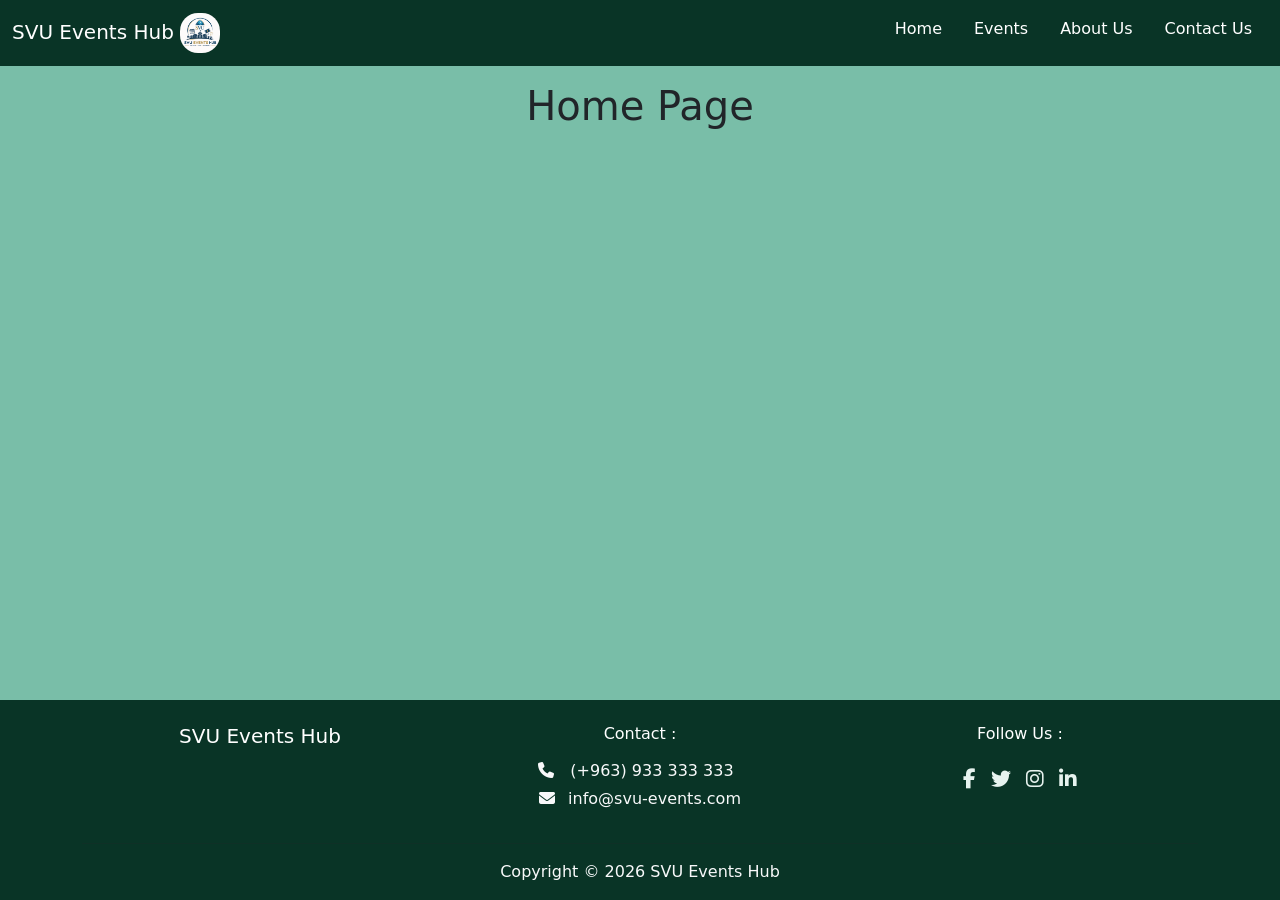
==== index.html @ b9fdedda "Add files via upload" ====
<!DOCTYPE html>
<html lang="en" dir="ltr">

<head>
    <meta charset="UTF-8">
    <meta name="viewport" content="width=device-width, initial-scale=1.0">
    <link rel="icon" type="image/x-icon" href="assets/img/logo.png">
    <link rel="stylesheet" href="assets/css/style.css">
    <link href="https://cdn.jsdelivr.net/npm/bootstrap@5.0.2/dist/css/bootstrap.min.css" rel="stylesheet"
        integrity="sha384-EVSTQN3/azprG1Anm3QDgpJLIm9Nao0Yz1ztcQTwFspd3yD65VohhpuuCOmLASjC" crossorigin="anonymous">
    <link rel="stylesheet" href="https://cdnjs.cloudflare.com/ajax/libs/font-awesome/6.5.0/css/all.min.css">

    <title>SVU Events Hub</title>

    <style>
    </style>

</head>

<body class="d-flex flex-column min-vh-100">

    <!-- header start -->

    <header class="mb-3">

        <!-- nav start -->
        <nav class="navbar navbar-expand-lg navbar-dark">
            <div class="container-fluid">
                <a class="navbar-brand" href="index.html">SVU Events Hub <img src="assets/img/logo.png" class="img-fluid"
                        style="border-radius: 45%; width: 40px; height: 40px;" alt="SVU Events Hub Logo"></a>
                <button class="navbar-toggler" type="button" data-bs-toggle="collapse" data-bs-target="#navbarNav"
                    aria-controls="navbarNav" aria-expanded="false" aria-label="Toggle navigation">
                    <span class="navbar-toggler-icon"></span>
                </button>
                <div class="collapse navbar-collapse" id="navbarNav">
                    <ul class="navbar-nav ms-auto mb-2">
                        <li class="nav-item">
                            <a class="nav-link active mx-2" aria-current="page" href="index.html">Home</a>
                        </li>
                        <li class="nav-item">
                            <a class="nav-link active mx-2" aria-current="page" href="events.html">Events</a>
                        </li>
                        <li class="nav-item">
                            <a class="nav-link active mx-2" aria-current="page" href="about.html">About Us</a>
                        </li>
                        <li class="nav-item">
                            <a class="nav-link active mx-2" aria-current="page" href="contact.html">Contact Us</a>
                        </li>
                    </ul>
                </div>
            </div>
        </nav>
        <!-- nav end -->

    </header>

    <!-- header end -->

    <!-- main start -->

    <main class="flex-grow-1">
        <div class="container text-center">
            <h1>Home Page</h1>
        </div>
    </main>

    <!-- main end -->

    <!-- footer start -->

    <footer class="footer mt-3 pt-4 pb-3">
        <div class="container">
            <div class="row text-center">

                <div class="col-md-4 mb-3">
                    <h5 class="text-white mb-4">SVU Events Hub</h5>
                </div>

                <div class="col-md-4 mb-3">
                    <h6 class="text-white mb-3">Contact :</h6>
                    <p class="text-light mb-1 me-2"><i class="fa-solid fa-phone me-3"></i>(+963) 933 333 333</p>
                    <p class="text-light"><i class="fas fa-envelope me-2"></i> info@svu-events.com</p>
                </div>

                <div class="col-md-4 mb-3">
                    <h6 class="text-white mb-3">Follow Us :</h6>

                    <a href="#" class="social-icon"><i class="fab fa-facebook-f"></i></a>
                    <a href="#" class="social-icon"><i class="fab fa-twitter"></i></a>
                    <a href="#" class="social-icon"><i class="fab fa-instagram"></i></a>
                    <a href="#" class="social-icon"><i class="fab fa-linkedin-in"></i></a>
                </div>

            </div>

            <hr class="bg-light">

            <div class="text-center text-light">
                Copyright &copy; 2026 SVU Events Hub
            </div>
        </div>
    </footer>

    <!-- footer end -->

    <script src="https://cdn.jsdelivr.net/npm/bootstrap@5.0.2/dist/js/bootstrap.bundle.min.js"
        integrity="sha384-MrcW6ZMFYlzcLA8Nl+NtUVF0sA7MsXsP1UyJoMp4YLEuNSfAP+JcXn/tWtIaxVXM"
        crossorigin="anonymous"></script>
    <script src="assets/js/main.js"></script>

    <script></script>

</body>

</html>
---- assets/css/style.css ----
header {
            background-color: #093426;
            position: relative;
        }

        body {
            background-color: #79BEA8 !important;
        }

        .nav-link {
            transition: 0.3s;
        }

        .nav-link:hover {
            border-bottom: 2px solid #ffffff;
        }

        .footer {
            background-color: #093426;
        }
        
        .footer p {
            margin: 0;
        }

        .social-icon {
            display: inline-block;
            margin: 5px;
            font-size: 20px;
            color: #E7F3EF;
            transition: 0.3s;
            text-decoration: none;
        }

        .social-icon:hover {
            color: #ffffff;
            transform: scale(1.2);
        }
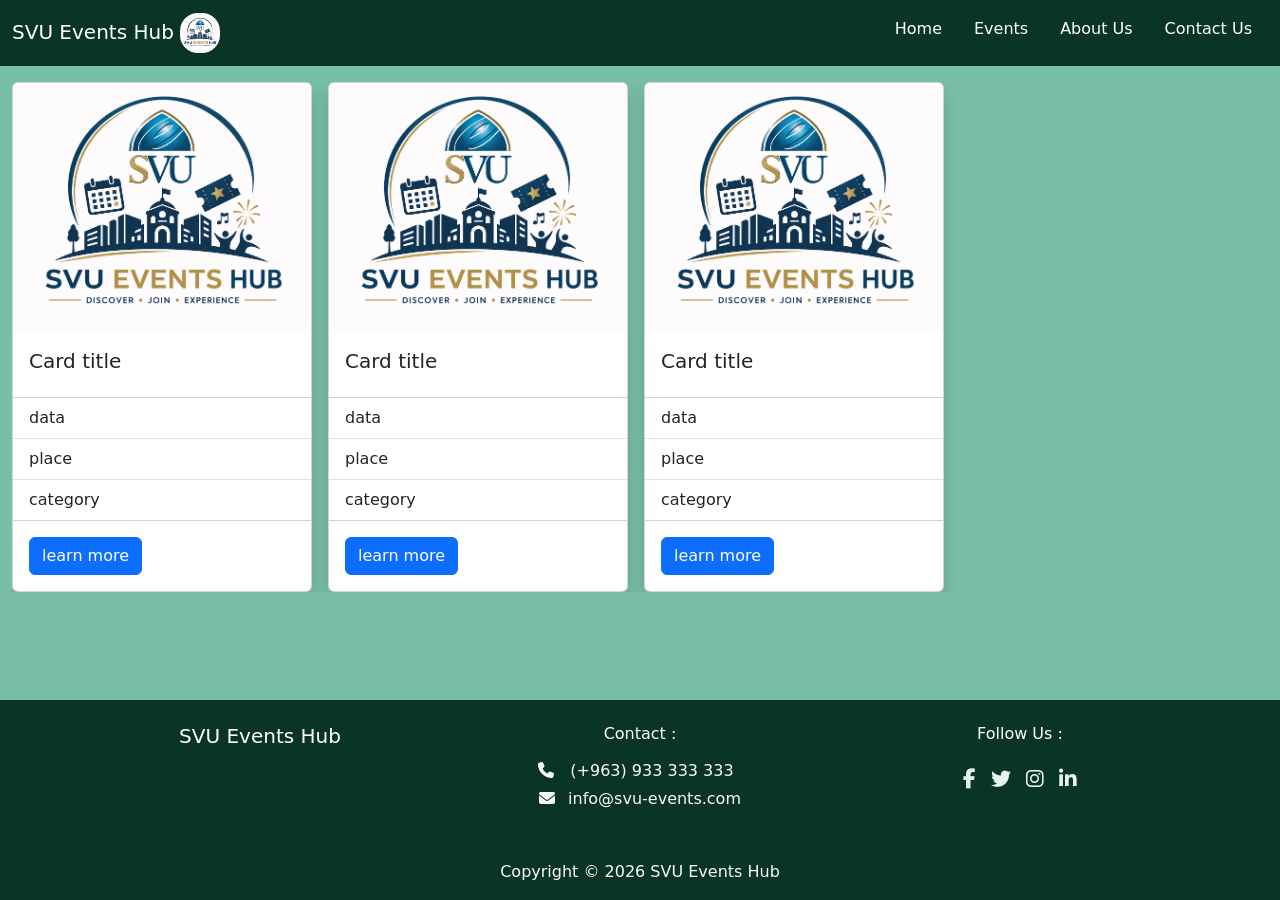
==== commit fb367931: "update" ====
--- a/index.html
+++ b/index.html
@@ -13,6 +13,43 @@
     <title>SVU Events Hub</title>
 
     <style>
+        .slid-container {
+            scroll-snap-type: x mandatory;
+            gap: 1rem;
+        }
+
+        .card {
+            scroll-snap-align: start;
+            position: relative;
+        }
+
+        .card img {
+            object-fit: cover;
+            height: 250px;
+        }
+
+        .card-item {
+            min-width: 300px;
+        }
+
+        @media (max-width: 768px) {
+            .card-item {
+                min-width: 100%;
+            }
+
+            .card img {
+                height: 300px;
+            }
+        }
+
+        .slid-container {
+            overflow-x: auto;
+            scroll-snap-type: x mandatory;
+        }
+
+        .card-item {
+            scroll-snap-align: start;
+        }
     </style>
 
 </head>
@@ -26,8 +63,9 @@
         <!-- nav start -->
         <nav class="navbar navbar-expand-lg navbar-dark">
             <div class="container-fluid">
-                <a class="navbar-brand" href="index.html">SVU Events Hub <img src="assets/img/logo.png" class="img-fluid"
-                        style="border-radius: 45%; width: 40px; height: 40px;" alt="SVU Events Hub Logo"></a>
+                <a class="navbar-brand" href="index.html">SVU Events Hub <img src="assets/img/logo.png"
+                        class="img-fluid" style="border-radius: 45%; width: 40px; height: 40px;"
+                        alt="SVU Events Hub Logo"></a>
                 <button class="navbar-toggler" type="button" data-bs-toggle="collapse" data-bs-target="#navbarNav"
                     aria-controls="navbarNav" aria-expanded="false" aria-label="Toggle navigation">
                     <span class="navbar-toggler-icon"></span>
@@ -58,10 +96,55 @@
 
     <!-- main start -->
 
-    <main class="flex-grow-1">
-        <div class="container text-center">
-            <h1>Home Page</h1>
-        </div>
+    <main class="container-fluid flex-grow-1">
+        <section class="slid-container d-flex overflow-auto">
+
+            <div class="card flex-shrink-0 shadow card-item" style="width: 18rem;">
+                <img src="assets/img/logo.png" class="card-img-top" alt="...">
+                <div class="card-body">
+                    <h5 class="card-title">Card title</h5>
+                </div>
+                <ul class="list-group list-group-flush">
+                    <li class="list-group-item">data</li>
+                    <li class="list-group-item">place</li>
+                    <li class="list-group-item">category</li>
+                </ul>
+                <div class="card-body">
+                    <a href="#" class="btn btn-primary">learn more</a>
+                </div>
+            </div>
+
+            <div class="card flex-shrink-0 shadow card-item" style="width: 18rem;">
+                <img src="assets/img/logo.png" class="card-img-top" alt="...">
+                <div class="card-body">
+                    <h5 class="card-title">Card title</h5>
+                </div>
+                <ul class="list-group list-group-flush">
+                    <li class="list-group-item">data</li>
+                    <li class="list-group-item">place</li>
+                    <li class="list-group-item">category</li>
+                </ul>
+                <div class="card-body">
+                    <a href="#" class="btn btn-primary">learn more</a>
+                </div>
+            </div>
+
+            <div class="card flex-shrink-0 shadow card-item" style="width: 18rem;">
+                <img src="assets/img/logo.png" class="card-img-top" alt="...">
+                <div class="card-body">
+                    <h5 class="card-title">Card title</h5>
+                </div>
+                <ul class="list-group list-group-flush">
+                    <li class="list-group-item">data</li>
+                    <li class="list-group-item">place</li>
+                    <li class="list-group-item">category</li>
+                </ul>
+                <div class="card-body">
+                    <a href="#" class="btn btn-primary">learn more</a>
+                </div>
+            </div>
+
+        </section>
     </main>
 
     <!-- main end -->
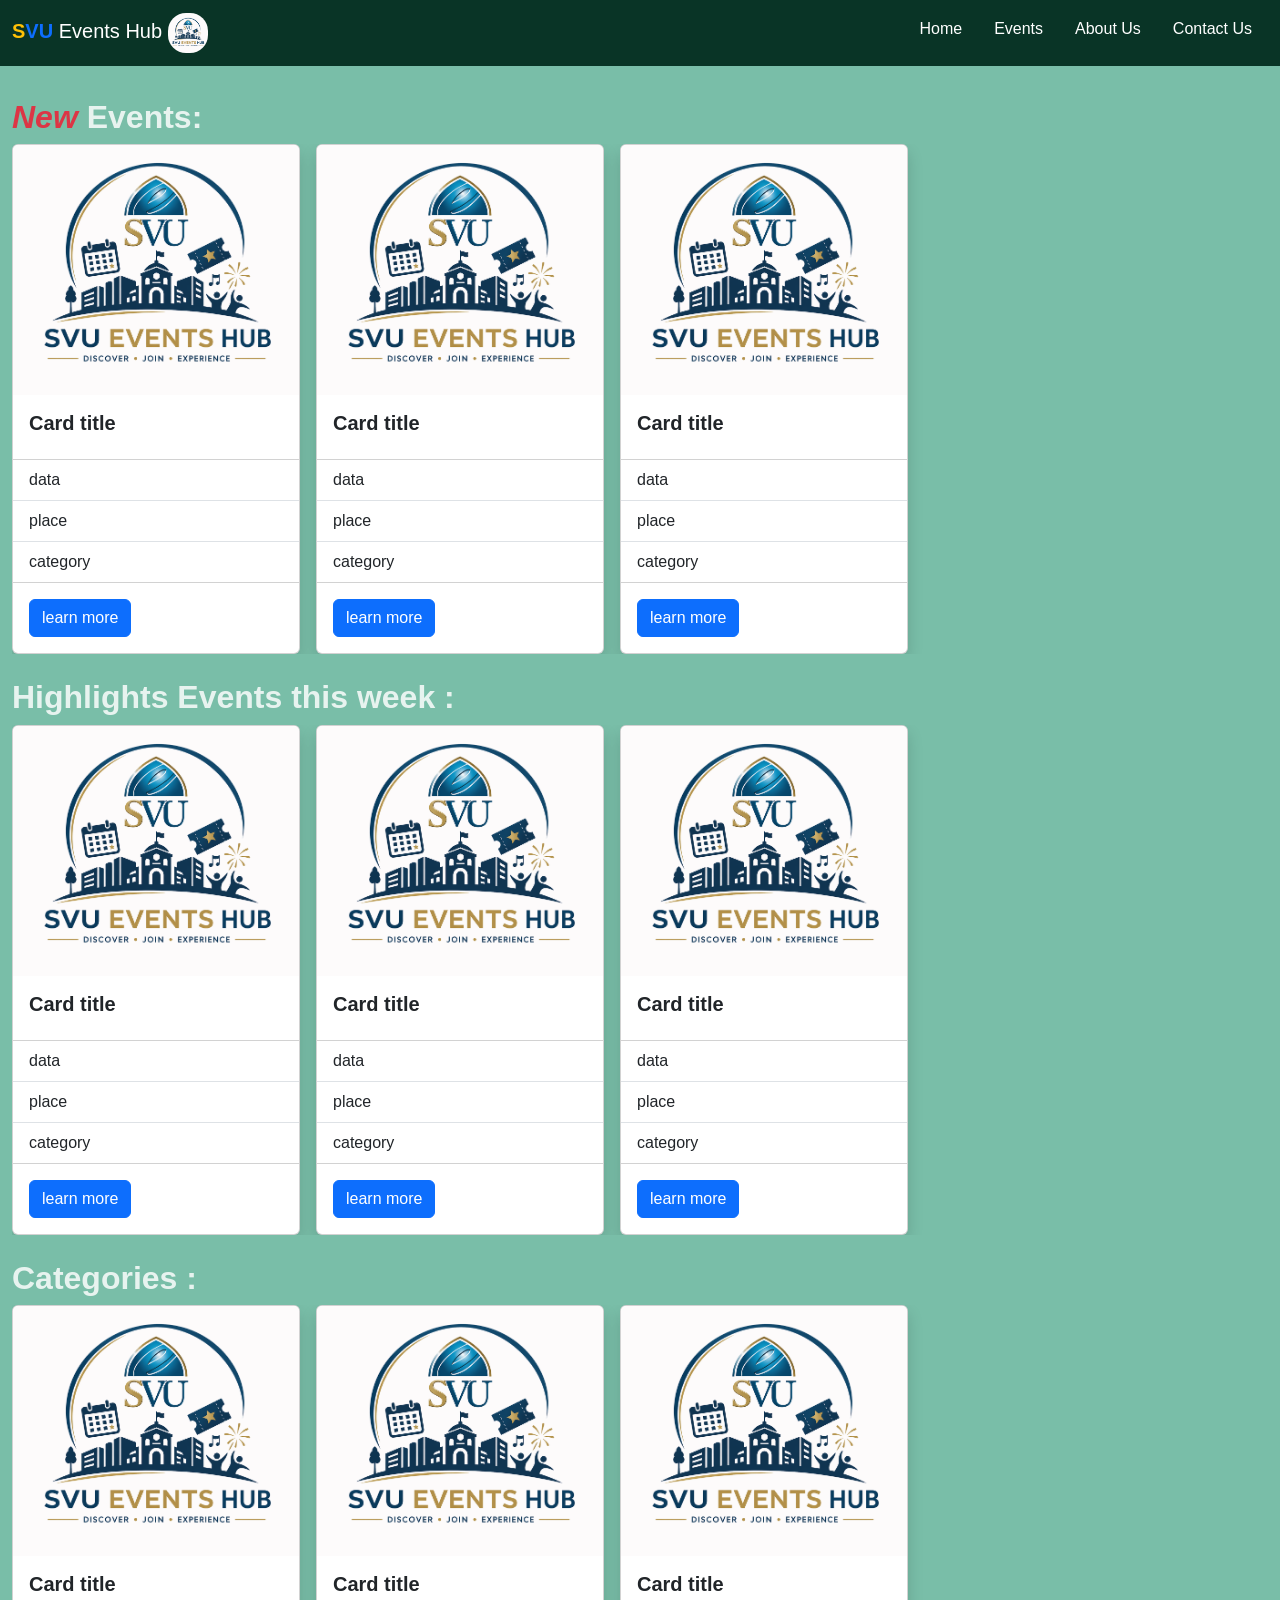
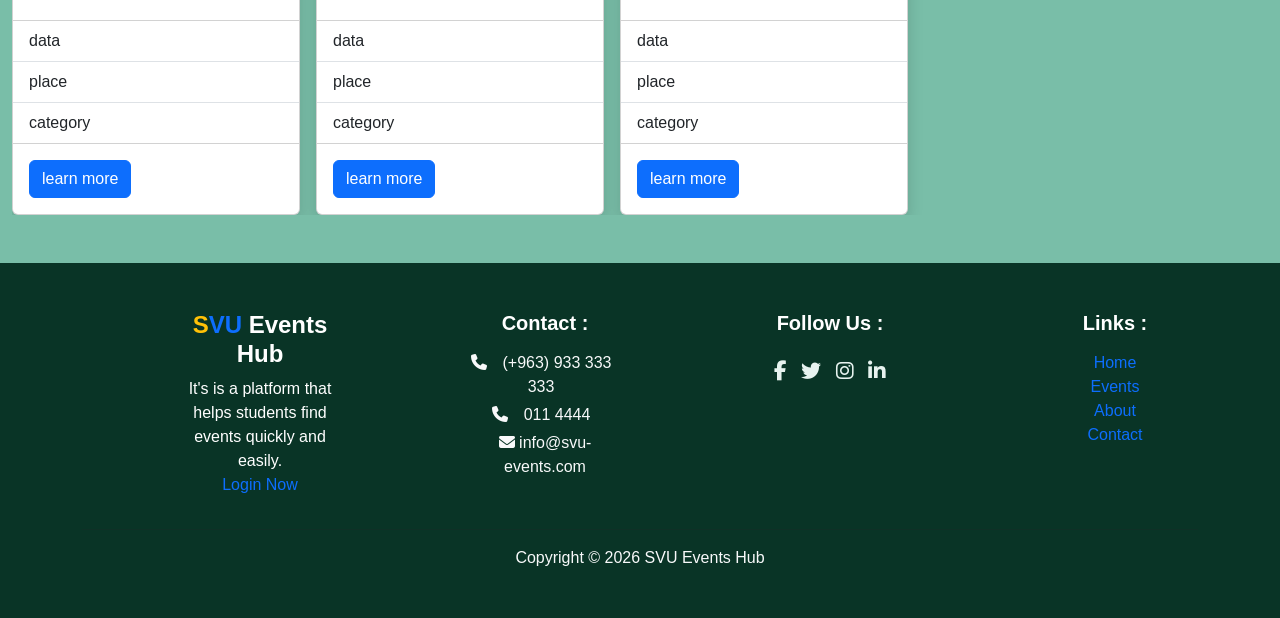
==== commit 88e3b64d: "update" ====
--- a/index.html
+++ b/index.html
@@ -13,42 +13,9 @@
     <title>SVU Events Hub</title>
 
     <style>
-        .slid-container {
-            scroll-snap-type: x mandatory;
-            gap: 1rem;
-        }
-
-        .card {
-            scroll-snap-align: start;
-            position: relative;
-        }
-
-        .card img {
-            object-fit: cover;
-            height: 250px;
-        }
-
-        .card-item {
-            min-width: 300px;
-        }
-
-        @media (max-width: 768px) {
-            .card-item {
-                min-width: 100%;
-            }
-
-            .card img {
-                height: 300px;
-            }
-        }
-
-        .slid-container {
-            overflow-x: auto;
-            scroll-snap-type: x mandatory;
-        }
-
-        .card-item {
-            scroll-snap-align: start;
+        h2,h5,h4{
+            font-weight: bold;
+            color:#E7F3EF;
         }
     </style>
 
@@ -63,7 +30,7 @@
         <!-- nav start -->
         <nav class="navbar navbar-expand-lg navbar-dark">
             <div class="container-fluid">
-                <a class="navbar-brand" href="index.html">SVU Events Hub <img src="assets/img/logo.png"
+                <a class="navbar-brand" href="index.html"><span class="text-warning" style="font-weight: bold;">S</span><span class="text-primary" style="font-weight: bold;">VU</span> Events Hub <img src="assets/img/logo.png"
                         class="img-fluid" style="border-radius: 45%; width: 40px; height: 40px;"
                         alt="SVU Events Hub Logo"></a>
                 <button class="navbar-toggler" type="button" data-bs-toggle="collapse" data-bs-target="#navbarNav"
@@ -97,81 +64,216 @@
     <!-- main start -->
 
     <main class="container-fluid flex-grow-1">
-        <section class="slid-container d-flex overflow-auto">
-
-            <div class="card flex-shrink-0 shadow card-item" style="width: 18rem;">
-                <img src="assets/img/logo.png" class="card-img-top" alt="...">
-                <div class="card-body">
-                    <h5 class="card-title">Card title</h5>
-                </div>
-                <ul class="list-group list-group-flush">
-                    <li class="list-group-item">data</li>
-                    <li class="list-group-item">place</li>
-                    <li class="list-group-item">category</li>
-                </ul>
-                <div class="card-body">
-                    <a href="#" class="btn btn-primary">learn more</a>
-                </div>
-            </div>
-
-            <div class="card flex-shrink-0 shadow card-item" style="width: 18rem;">
-                <img src="assets/img/logo.png" class="card-img-top" alt="...">
-                <div class="card-body">
-                    <h5 class="card-title">Card title</h5>
-                </div>
-                <ul class="list-group list-group-flush">
-                    <li class="list-group-item">data</li>
-                    <li class="list-group-item">place</li>
-                    <li class="list-group-item">category</li>
-                </ul>
-                <div class="card-body">
-                    <a href="#" class="btn btn-primary">learn more</a>
-                </div>
-            </div>
-
-            <div class="card flex-shrink-0 shadow card-item" style="width: 18rem;">
-                <img src="assets/img/logo.png" class="card-img-top" alt="...">
-                <div class="card-body">
-                    <h5 class="card-title">Card title</h5>
-                </div>
-                <ul class="list-group list-group-flush">
-                    <li class="list-group-item">data</li>
-                    <li class="list-group-item">place</li>
-                    <li class="list-group-item">category</li>
-                </ul>
-                <div class="card-body">
-                    <a href="#" class="btn btn-primary">learn more</a>
-                </div>
-            </div>
-
-        </section>
+
+        <!-- section 1 -->
+
+        <div class="section_1 mt-3">
+
+            <h2 class=""><span class="text-danger" style="font-style: italic;">New</span> Events: </h2>
+
+            <section class="slid-container d-flex overflow-auto">
+
+                <div class="card flex-shrink-0 shadow card-item" style="width: 18rem;">
+                    <img src="assets/img/logo.png" class="card-img-top" alt="...">
+                    <div class="card-body">
+                        <h5 class="card-title">Card title</h5>
+                    </div>
+                    <ul class="list-group list-group-flush">
+                        <li class="list-group-item">data</li>
+                        <li class="list-group-item">place</li>
+                        <li class="list-group-item">category</li>
+                    </ul>
+                    <div class="card-body">
+                        <a href="#" class="btn btn-primary">learn more</a>
+                    </div>
+                </div>
+
+                <div class="card flex-shrink-0 shadow card-item" style="width: 18rem;">
+                    <img src="assets/img/logo.png" class="card-img-top" alt="...">
+                    <div class="card-body">
+                        <h5 class="card-title">Card title</h5>
+                    </div>
+                    <ul class="list-group list-group-flush">
+                        <li class="list-group-item">data</li>
+                        <li class="list-group-item">place</li>
+                        <li class="list-group-item">category</li>
+                    </ul>
+                    <div class="card-body">
+                        <a href="#" class="btn btn-primary">learn more</a>
+                    </div>
+                </div>
+
+                <div class="card flex-shrink-0 shadow card-item" style="width: 18rem;">
+                    <img src="assets/img/logo.png" class="card-img-top" alt="...">
+                    <div class="card-body">
+                        <h5 class="card-title">Card title</h5>
+                    </div>
+                    <ul class="list-group list-group-flush">
+                        <li class="list-group-item">data</li>
+                        <li class="list-group-item">place</li>
+                        <li class="list-group-item">category</li>
+                    </ul>
+                    <div class="card-body">
+                        <a href="#" class="btn btn-primary">learn more</a>
+                    </div>
+                </div>
+
+            </section>
+
+        </div>
+
+        <!-- section 2 -->
+
+        <div class="section_2 mt-4">
+
+            <h2>Highlights Events this week :</h2>
+
+            <section class="slid-container d-flex overflow-auto">
+
+                <div class="card flex-shrink-0 shadow card-item" style="width: 18rem;">
+                    <img src="assets/img/logo.png" class="card-img-top" alt="...">
+                    <div class="card-body">
+                        <h5 class="card-title">Card title</h5>
+                    </div>
+                    <ul class="list-group list-group-flush">
+                        <li class="list-group-item">data</li>
+                        <li class="list-group-item">place</li>
+                        <li class="list-group-item">category</li>
+                    </ul>
+                    <div class="card-body">
+                        <a href="#" class="btn btn-primary">learn more</a>
+                    </div>
+                </div>
+
+                <div class="card flex-shrink-0 shadow card-item" style="width: 18rem;">
+                    <img src="assets/img/logo.png" class="card-img-top" alt="...">
+                    <div class="card-body">
+                        <h5 class="card-title">Card title</h5>
+                    </div>
+                    <ul class="list-group list-group-flush">
+                        <li class="list-group-item">data</li>
+                        <li class="list-group-item">place</li>
+                        <li class="list-group-item">category</li>
+                    </ul>
+                    <div class="card-body">
+                        <a href="#" class="btn btn-primary">learn more</a>
+                    </div>
+                </div>
+
+                <div class="card flex-shrink-0 shadow card-item" style="width: 18rem;">
+                    <img src="assets/img/logo.png" class="card-img-top" alt="...">
+                    <div class="card-body">
+                        <h5 class="card-title">Card title</h5>
+                    </div>
+                    <ul class="list-group list-group-flush">
+                        <li class="list-group-item">data</li>
+                        <li class="list-group-item">place</li>
+                        <li class="list-group-item">category</li>
+                    </ul>
+                    <div class="card-body">
+                        <a href="#" class="btn btn-primary">learn more</a>
+                    </div>
+                </div>
+
+            </section>
+
+        </div>
+
+        <!-- section 3 -->
+
+        <div class="section_3 mt-4">
+            <h2>Categories :</h2>
+            <section class="slid-container d-flex overflow-auto">
+
+                <div class="card flex-shrink-0 shadow card-item" style="width: 18rem;">
+                    <img src="assets/img/logo.png" class="card-img-top" alt="...">
+                    <div class="card-body">
+                        <h5 class="card-title">Card title</h5>
+                    </div>
+                    <ul class="list-group list-group-flush">
+                        <li class="list-group-item">data</li>
+                        <li class="list-group-item">place</li>
+                        <li class="list-group-item">category</li>
+                    </ul>
+                    <div class="card-body">
+                        <a href="#" class="btn btn-primary">learn more</a>
+                    </div>
+                </div>
+
+                <div class="card flex-shrink-0 shadow card-item" style="width: 18rem;">
+                    <img src="assets/img/logo.png" class="card-img-top" alt="...">
+                    <div class="card-body">
+                        <h5 class="card-title">Card title</h5>
+                    </div>
+                    <ul class="list-group list-group-flush">
+                        <li class="list-group-item">data</li>
+                        <li class="list-group-item">place</li>
+                        <li class="list-group-item">category</li>
+                    </ul>
+                    <div class="card-body">
+                        <a href="#" class="btn btn-primary">learn more</a>
+                    </div>
+                </div>
+
+                <div class="card flex-shrink-0 shadow card-item" style="width: 18rem;">
+                    <img src="assets/img/logo.png" class="card-img-top" alt="...">
+                    <div class="card-body">
+                        <h5 class="card-title">Card title</h5>
+                    </div>
+                    <ul class="list-group list-group-flush">
+                        <li class="list-group-item">data</li>
+                        <li class="list-group-item">place</li>
+                        <li class="list-group-item">category</li>
+                    </ul>
+                    <div class="card-body">
+                        <a href="#" class="btn btn-primary">learn more</a>
+                    </div>
+                </div>
+
+            </section>
+
+        </div>
+
     </main>
 
     <!-- main end -->
 
     <!-- footer start -->
 
-    <footer class="footer mt-3 pt-4 pb-3">
+    <footer class="footer bd-footer py-5 mt-5">
         <div class="container">
             <div class="row text-center">
 
-                <div class="col-md-4 mb-3">
-                    <h5 class="text-white mb-4">SVU Events Hub</h5>
-                </div>
-
-                <div class="col-md-4 mb-3">
-                    <h6 class="text-white mb-3">Contact :</h6>
+                <div class="col-6 col-lg-2 offset-lg-1 mb-3">
+                    <h4 class="text-white mb-2"><span class="text-warning">S</span><span class="text-primary">VU</span> Events Hub</h4>
+
+                    <p class="text-white">It's is a platform that helps students find events quickly and easily.</p>
+                    <a href="login.html" class="" style="text-decoration: none;">Login Now</a>
+                </div>
+
+                <div class="col-6 col-lg-2 offset-lg-1 mb-3">
+                    <h5 class="text-white mb-3">Contact :</h5>
                     <p class="text-light mb-1 me-2"><i class="fa-solid fa-phone me-3"></i>(+963) 933 333 333</p>
-                    <p class="text-light"><i class="fas fa-envelope me-2"></i> info@svu-events.com</p>
-                </div>
-
-                <div class="col-md-4 mb-3">
-                    <h6 class="text-white mb-3">Follow Us :</h6>
+                    <p class="text-light mb-1 me-2"><i class="fa-solid fa-phone me-3"></i>011 4444</p>
+                    <p class="text-light"><i class="fas fa-envelope"></i> info@svu-events.com</p>
+                </div>
+
+                <div class="col-6 col-lg-2 offset-lg-1 mb-3 mar">
+                    <h5 class="text-white mb-3">Follow Us :</h5>
 
                     <a href="#" class="social-icon"><i class="fab fa-facebook-f"></i></a>
                     <a href="#" class="social-icon"><i class="fab fa-twitter"></i></a>
                     <a href="#" class="social-icon"><i class="fab fa-instagram"></i></a>
                     <a href="#" class="social-icon"><i class="fab fa-linkedin-in"></i></a>
+                </div>
+
+                <div class="col-6 col-lg-2 offset-lg-1 mb-3 mar">
+                    <h5 class="text-white mb-3">Links :</h5>
+
+                    <a href="index.html" class="" style="text-decoration: none; display: block;">Home</a>
+                    <a href="events.html" class="" style="text-decoration: none; display: block;">Events</a>
+                    <a href="about.html" class="" style="text-decoration: none; display: block;">About</a>
+                    <a href="contact.html" class="" style="text-decoration: none; display: block;">Contact</a>
                 </div>
 
             </div>
--- a/assets/css/style.css
+++ b/assets/css/style.css
@@ -1,38 +1,74 @@
-        header {
-            background-color: #093426;
-            position: relative;
-        }
+body {
+    font-family: sans-serif !important;
+}
 
-        body {
-            background-color: #79BEA8 !important;
-        }
+header {
+    background-color: #093426;
+    position: relative;
+}
 
-        .nav-link {
-            transition: 0.3s;
-        }
+body {
+    background-color: #79BEA8 !important;
+}
 
-        .nav-link:hover {
-            border-bottom: 2px solid #ffffff;
-        }
+.nav-link {
+    transition: 0.3s;
+}
 
-        .footer {
-            background-color: #093426;
-        }
-        
-        .footer p {
-            margin: 0;
-        }
+.nav-link:hover {
+    border-bottom: 2px solid #ffffff;
+}
 
-        .social-icon {
-            display: inline-block;
-            margin: 5px;
-            font-size: 20px;
-            color: #E7F3EF;
-            transition: 0.3s;
-            text-decoration: none;
-        }
+.footer {
+    background-color: #093426;
+}
 
-        .social-icon:hover {
-            color: #ffffff;
-            transform: scale(1.2);
-        }+.footer p {
+    margin: 0;
+}
+
+.social-icon {
+    display: inline-block;
+    margin: 5px;
+    font-size: 20px;
+    color: #E7F3EF;
+    transition: 0.3s;
+}
+
+.social-icon:hover {
+    color: #ffffff;
+    transform: scale(1.2);
+}
+
+.slid-container {
+    scroll-snap-type: x mandatory;
+    gap: 1rem;
+}
+
+.card {
+    scroll-snap-align: start;
+    position: relative;
+}
+
+.card img {
+    object-fit: cover;
+    height: 250px;
+}
+
+.card-item {
+    min-width: 300px;
+}
+
+@media (max-width: 768px) {
+    .card-item {
+        min-width: 100%;
+    }
+
+    .card img {
+        height: 300px;
+    }
+
+    .mar{
+        padding-top: 25px;
+    }
+}
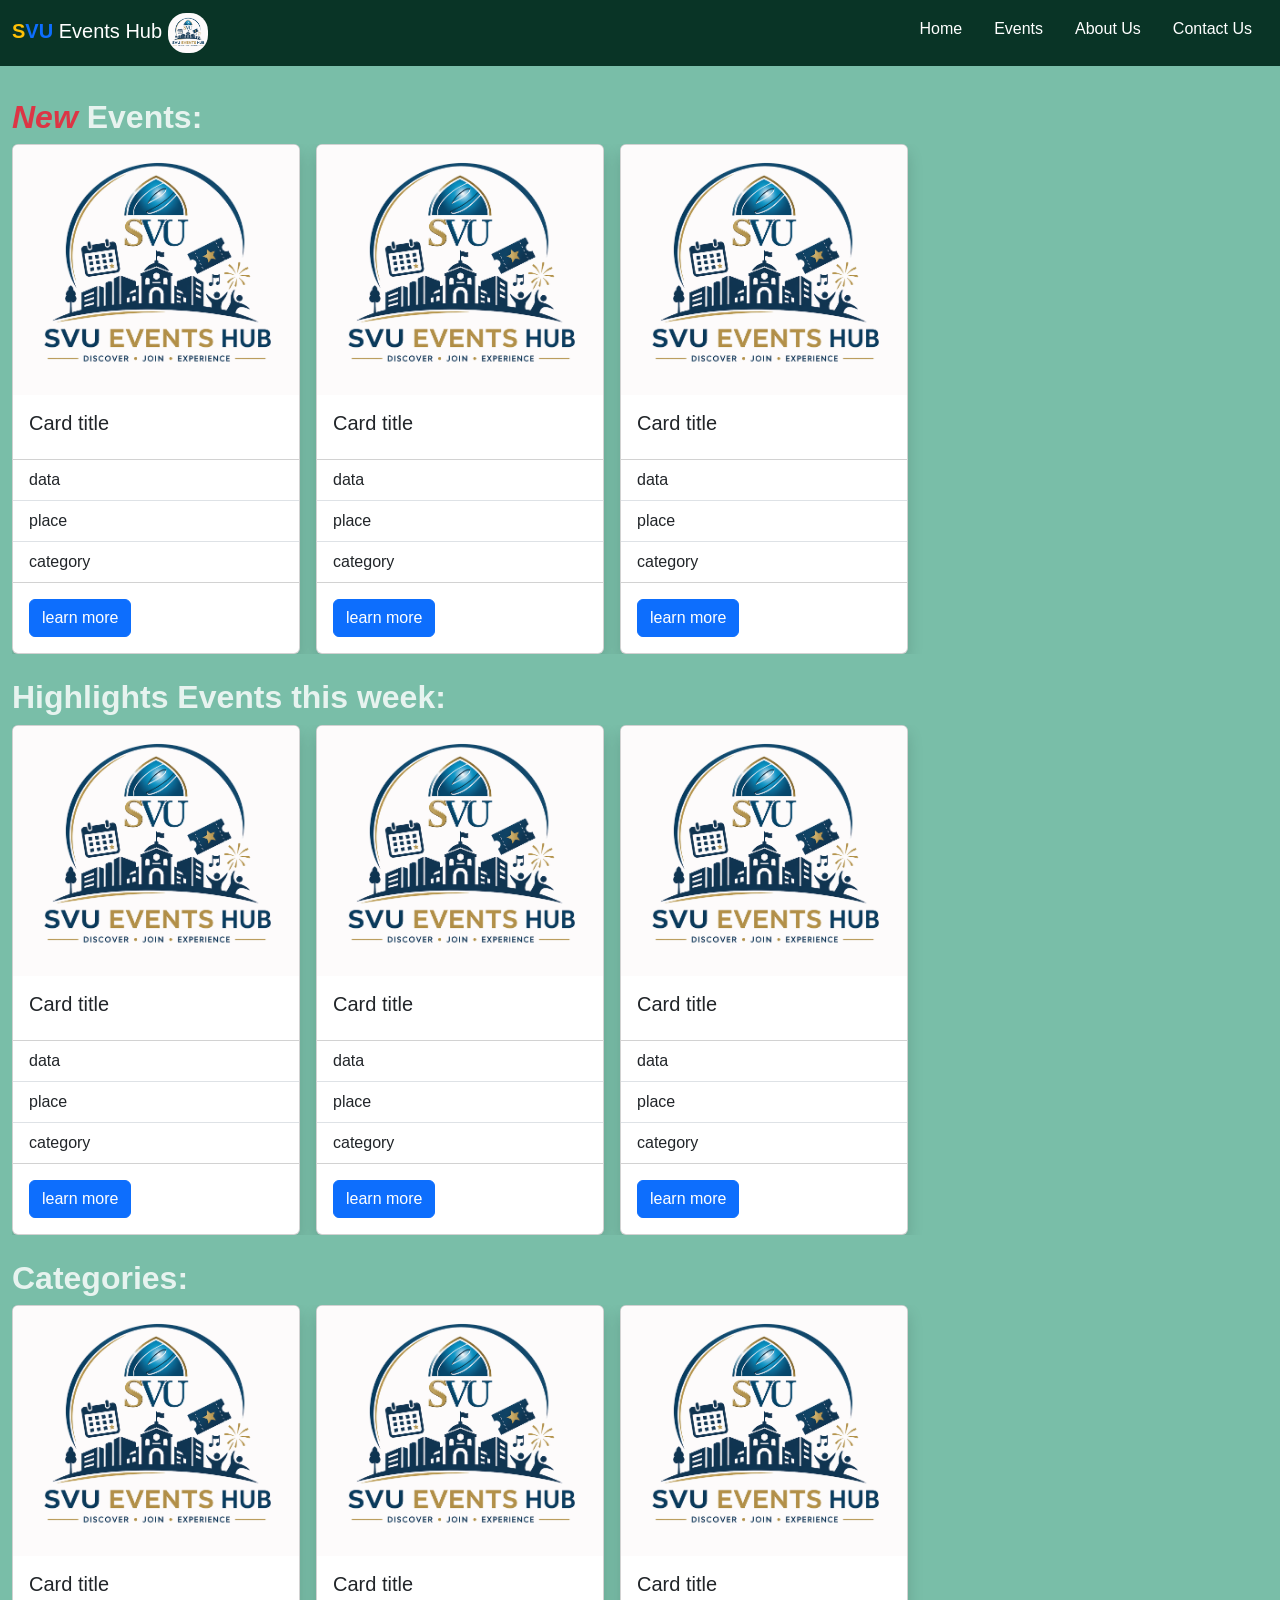
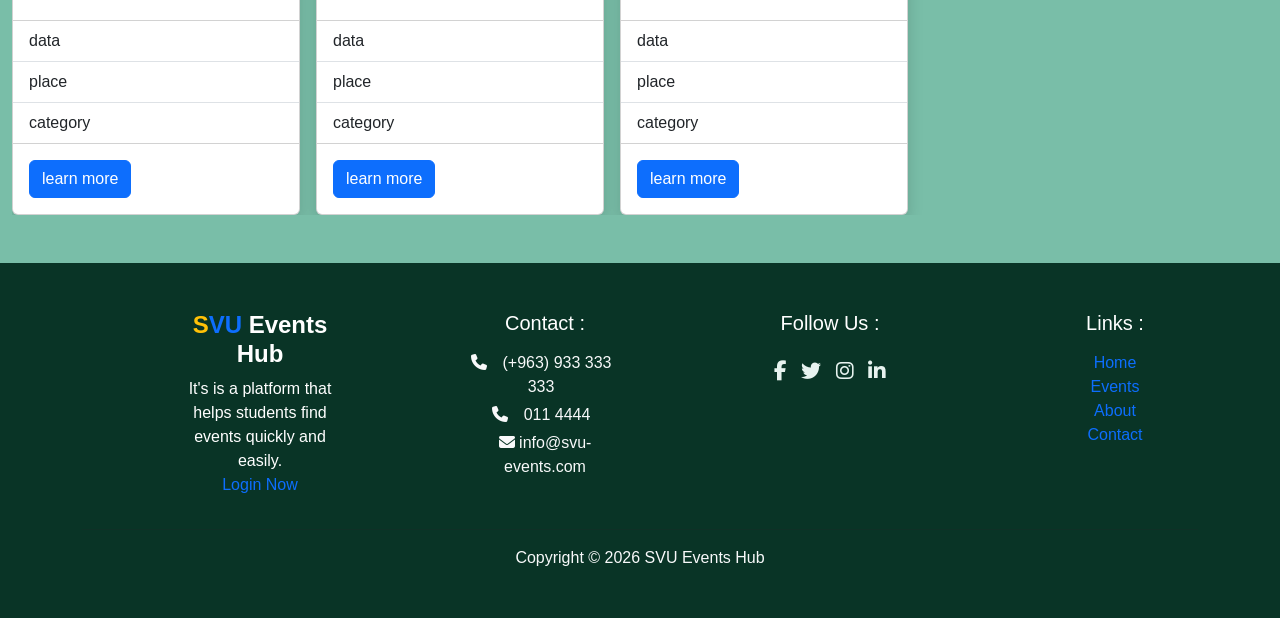
==== commit 160788ff: "update" ====
--- a/index.html
+++ b/index.html
@@ -13,7 +13,7 @@
     <title>SVU Events Hub</title>
 
     <style>
-        h2,h5,h4{
+        h2,h6,h4{
             font-weight: bold;
             color:#E7F3EF;
         }
@@ -126,7 +126,7 @@
 
         <div class="section_2 mt-4">
 
-            <h2>Highlights Events this week :</h2>
+            <h2>Highlights Events this week:</h2>
 
             <section class="slid-container d-flex overflow-auto">
 
@@ -182,7 +182,7 @@
         <!-- section 3 -->
 
         <div class="section_3 mt-4">
-            <h2>Categories :</h2>
+            <h2>Categories:</h2>
             <section class="slid-container d-flex overflow-auto">
 
                 <div class="card flex-shrink-0 shadow card-item" style="width: 18rem;">
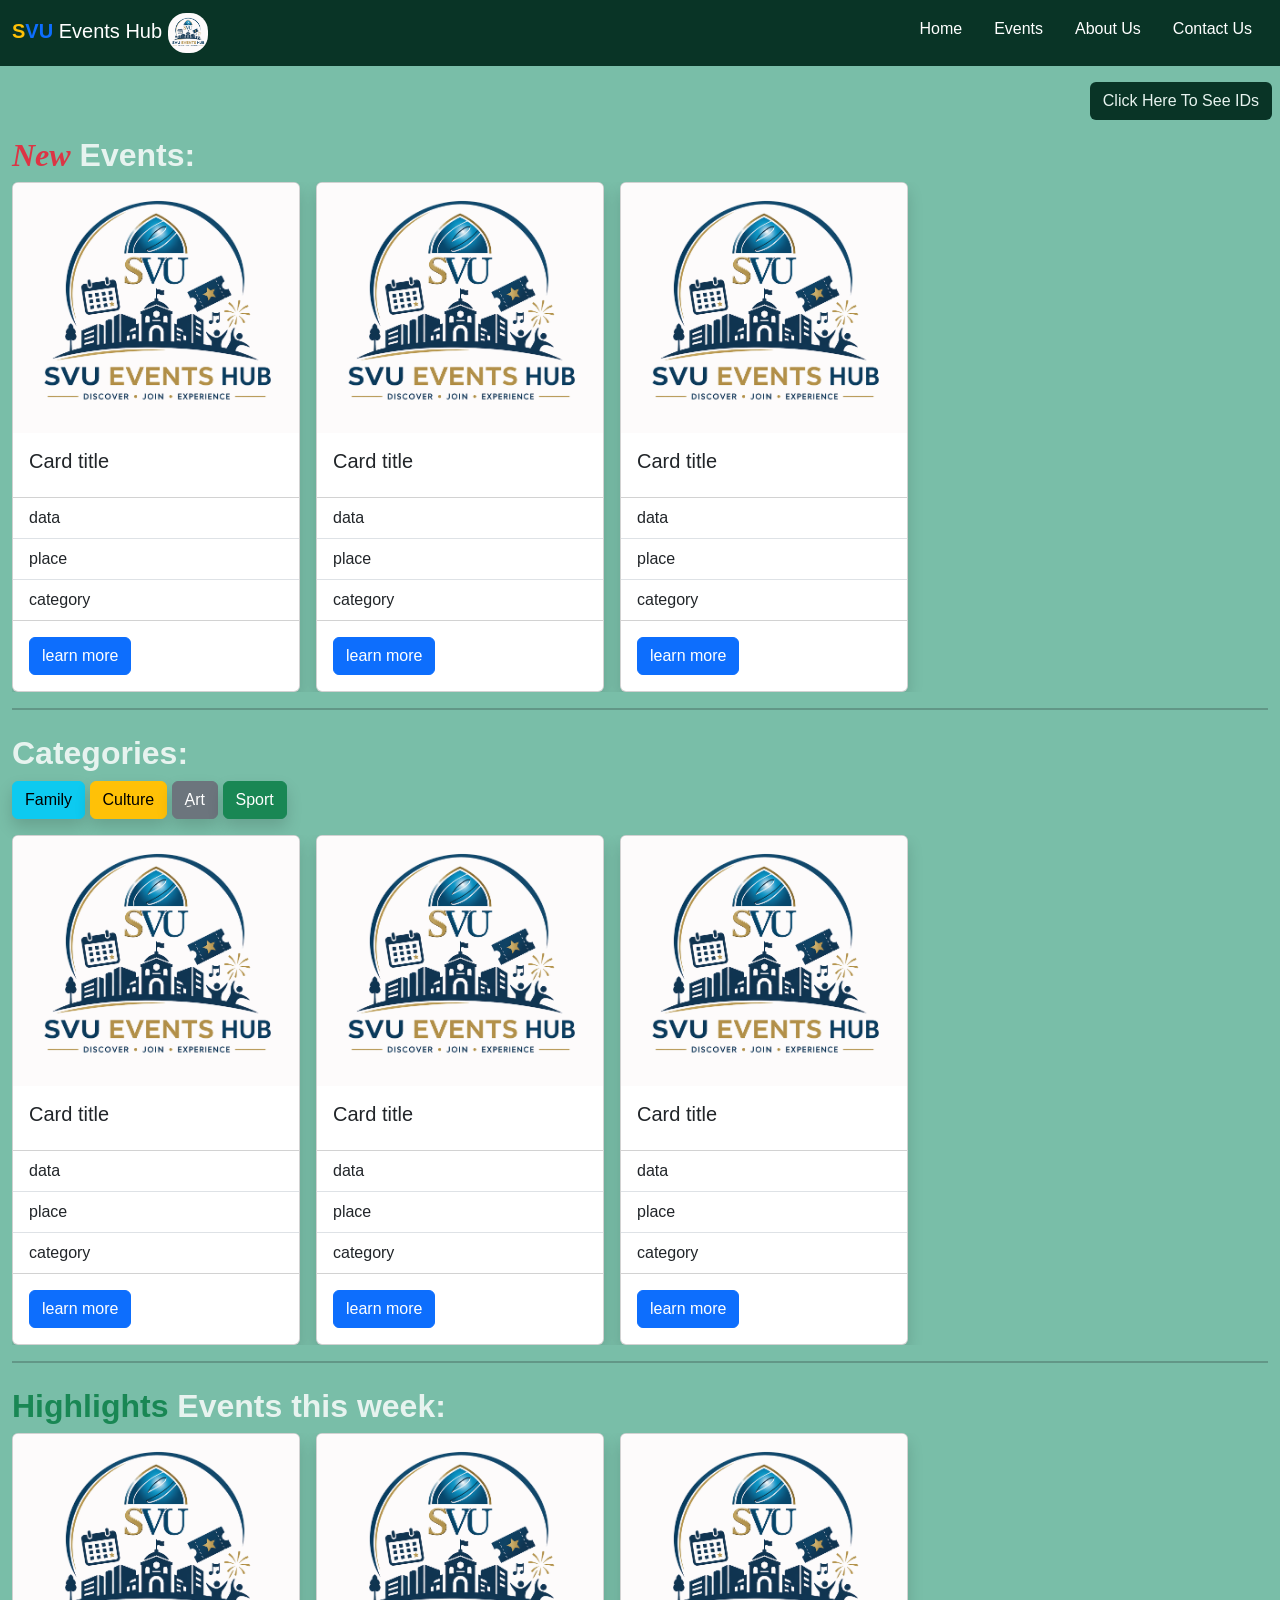
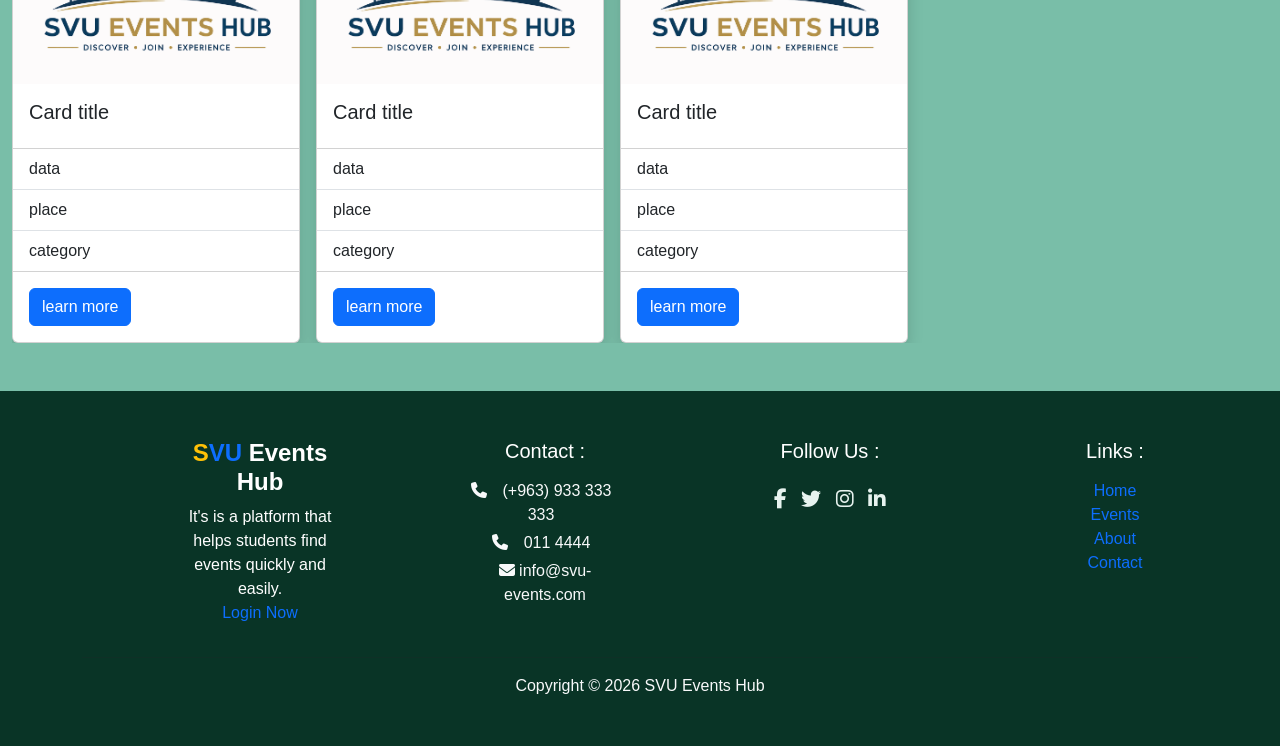
==== commit 65c1447d: "update" ====
--- a/index.html
+++ b/index.html
@@ -13,9 +13,29 @@
     <title>SVU Events Hub</title>
 
     <style>
-        h2,h6,h4{
+        h2,
+        h6,
+        h4 {
             font-weight: bold;
-            color:#E7F3EF;
+            color: #E7F3EF;
+        }
+
+        .ids {
+            font-family: serif;
+            font-size: large;
+            font-weight: bold;
+            border: solid 1px #E7F3EF;
+            color: #E7F3EF;
+            font-style: italic;
+            text-align: center;
+            transition: 1.2s;
+            padding: 0px 15px;
+        }
+
+        .ids:hover {
+            color: #ffffff;
+            transform: scale(1.2);
+            cursor: pointer;
         }
     </style>
 
@@ -30,9 +50,10 @@
         <!-- nav start -->
         <nav class="navbar navbar-expand-lg navbar-dark">
             <div class="container-fluid">
-                <a class="navbar-brand" href="index.html"><span class="text-warning" style="font-weight: bold;">S</span><span class="text-primary" style="font-weight: bold;">VU</span> Events Hub <img src="assets/img/logo.png"
-                        class="img-fluid" style="border-radius: 45%; width: 40px; height: 40px;"
-                        alt="SVU Events Hub Logo"></a>
+                <a class="navbar-brand" href="index.html"><span class="text-warning"
+                        style="font-weight: bold;">S</span><span class="text-primary"
+                        style="font-weight: bold;">VU</span> Events Hub <img src="assets/img/logo.png" class="img-fluid"
+                        style="border-radius: 45%; width: 40px; height: 40px;" alt="SVU Events Hub Logo"></a>
                 <button class="navbar-toggler" type="button" data-bs-toggle="collapse" data-bs-target="#navbarNav"
                     aria-controls="navbarNav" aria-expanded="false" aria-label="Toggle navigation">
                     <span class="navbar-toggler-icon"></span>
@@ -59,6 +80,23 @@
 
     </header>
 
+    <!-- IDs Here -->
+    <div class="ms-auto me-2">
+        <button class="btn" style="background-color:#093426; color: #E7F3EF;" data-bs-toggle="collapse"
+            data-bs-target="#ids" aria-controls="ids" aria-expanded="false" aria-label="">Click Here To See IDs</button>
+        <div class="collapse row" id="ids">
+            <div class="col-6">
+                <p class="ids shadow mt-2">Stu_000000</p>
+                <p class="ids shadow mt-2">Stu_000000</p>
+                <p class="ids shadow mt-2">Stu_000000</p>
+            </div>
+            <div class="col-6">
+                <p class="ids shadow mt-2">Stu_000000</p>
+                <p class="ids shadow mt-2">Stu_000000</p>
+            </div>
+        </div>
+    </div>
+
     <!-- header end -->
 
     <!-- main start -->
@@ -69,7 +107,8 @@
 
         <div class="section_1 mt-3">
 
-            <h2 class=""><span class="text-danger" style="font-style: italic;">New</span> Events: </h2>
+            <h2 class=""><span class="text-danger" style="font-style: italic; font-family: serif;">New</span> Events:
+            </h2>
 
             <section class="slid-container d-flex overflow-auto">
 
@@ -122,11 +161,20 @@
 
         </div>
 
+        <hr class="bg-dark" style="height: 2px;">
+
         <!-- section 2 -->
 
         <div class="section_2 mt-4">
 
-            <h2>Highlights Events this week:</h2>
+            <h2>Categories:</h2>
+
+            <div class="btn-cate mb-3">
+                <button class="btn btn-info shadow">Family</button>
+                <button class="btn btn-warning shadow">Culture</button>
+                <button class="btn btn-secondary shadow">ِArt</button>
+                <button class="btn btn-success shadow">Sport</button>
+            </div>
 
             <section class="slid-container d-flex overflow-auto">
 
@@ -179,10 +227,14 @@
 
         </div>
 
+        <hr class="bg-dark" style="height: 2px;">
+
         <!-- section 3 -->
 
         <div class="section_3 mt-4">
-            <h2>Categories:</h2>
+
+            <h2><span class="text-success">Highlights</span> Events this week:</h2>
+
             <section class="slid-container d-flex overflow-auto">
 
                 <div class="card flex-shrink-0 shadow card-item" style="width: 18rem;">
@@ -245,7 +297,8 @@
             <div class="row text-center">
 
                 <div class="col-6 col-lg-2 offset-lg-1 mb-3">
-                    <h4 class="text-white mb-2"><span class="text-warning">S</span><span class="text-primary">VU</span> Events Hub</h4>
+                    <h4 class="text-white mb-2"><span class="text-warning">S</span><span class="text-primary">VU</span>
+                        Events Hub</h4>
 
                     <p class="text-white">It's is a platform that helps students find events quickly and easily.</p>
                     <a href="login.html" class="" style="text-decoration: none;">Login Now</a>
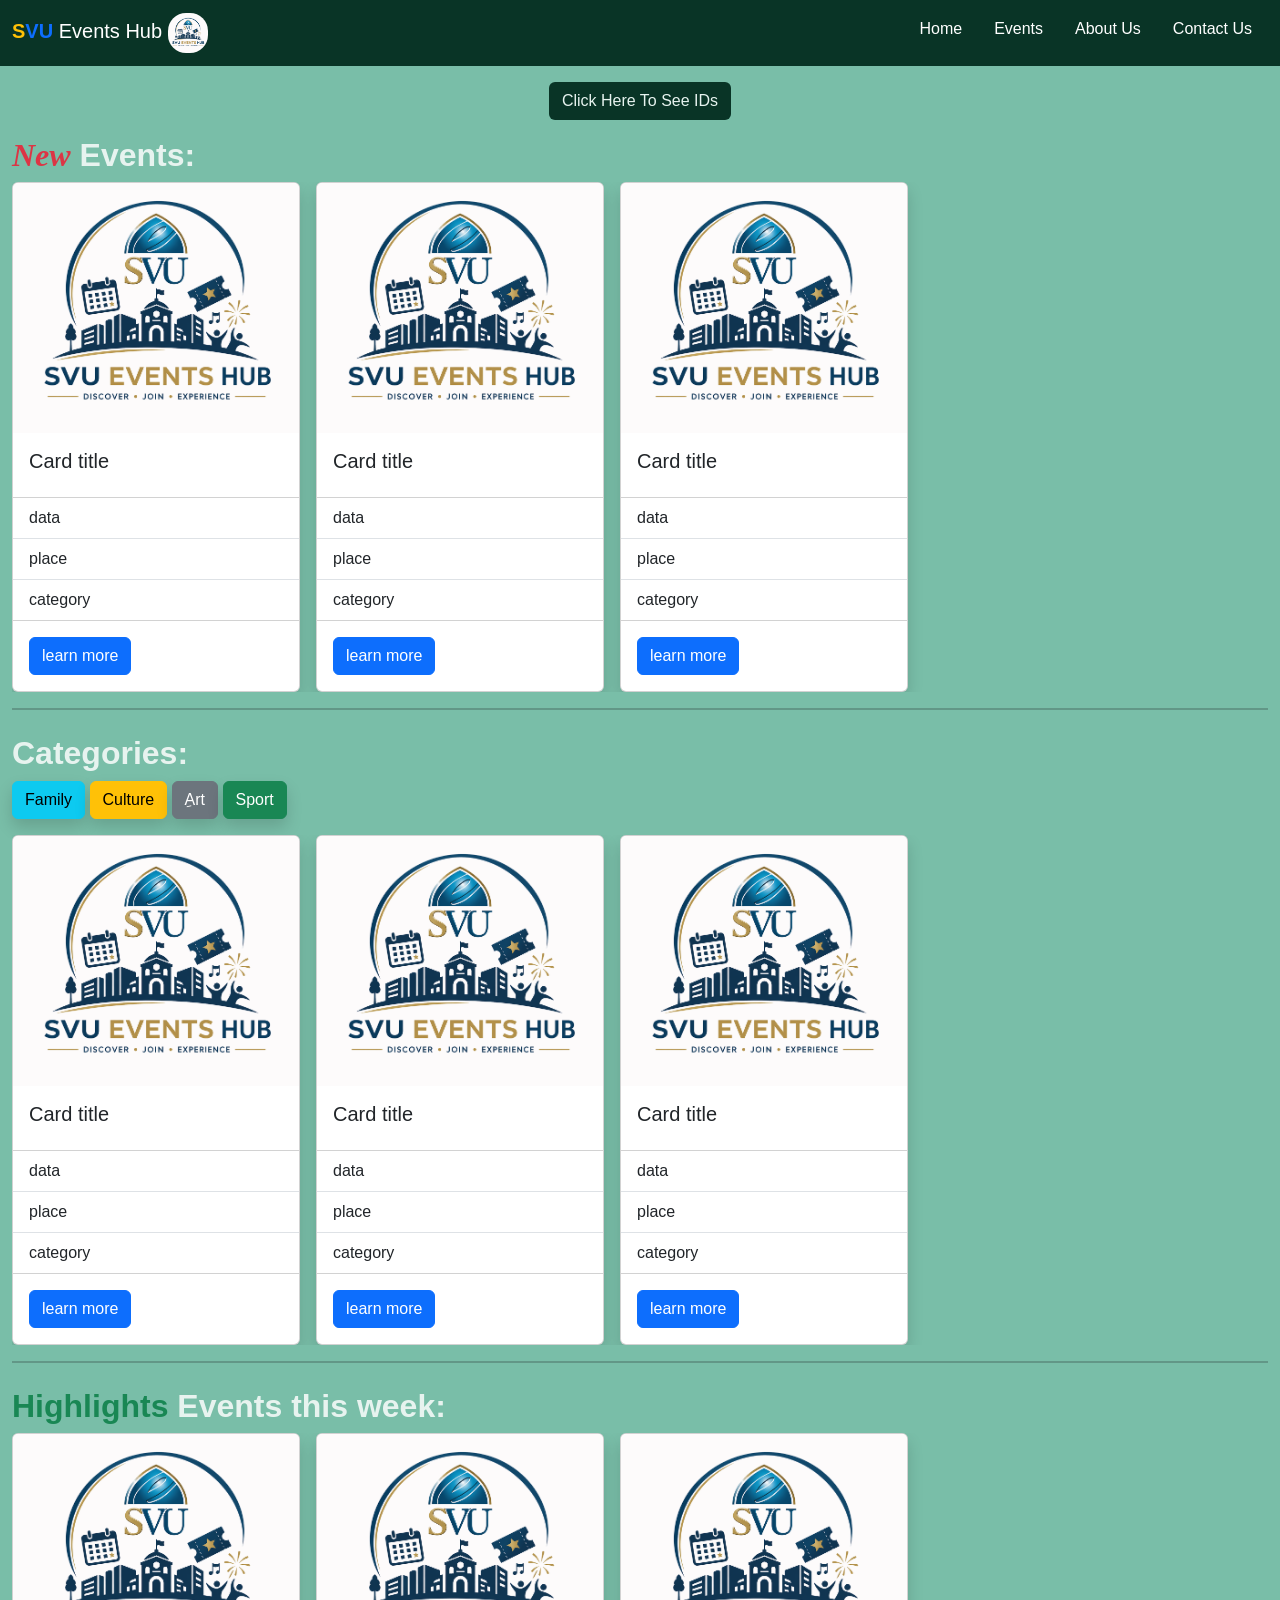
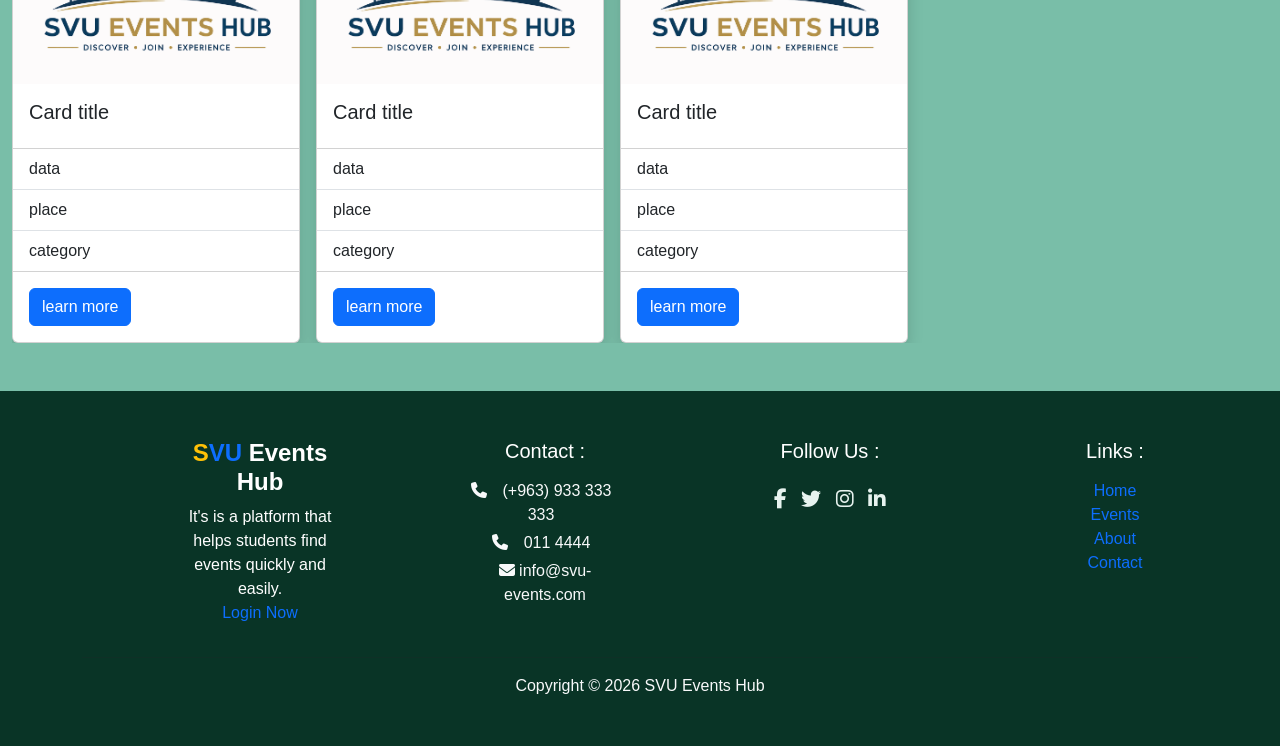
==== commit 49b742f1: "update" ====
--- a/index.html
+++ b/index.html
@@ -81,19 +81,17 @@
     </header>
 
     <!-- IDs Here -->
-    <div class="ms-auto me-2">
+    <div class="m-auto">
         <button class="btn" style="background-color:#093426; color: #E7F3EF;" data-bs-toggle="collapse"
             data-bs-target="#ids" aria-controls="ids" aria-expanded="false" aria-label="">Click Here To See IDs</button>
-        <div class="collapse row" id="ids">
-            <div class="col-6">
-                <p class="ids shadow mt-2">Stu_000000</p>
-                <p class="ids shadow mt-2">Stu_000000</p>
-                <p class="ids shadow mt-2">Stu_000000</p>
-            </div>
-            <div class="col-6">
-                <p class="ids shadow mt-2">Stu_000000</p>
-                <p class="ids shadow mt-2">Stu_000000</p>
-            </div>
+        <div class="collapse" id="ids">
+
+            <p class="ids shadow mt-2">Stu_000000</p>
+            <p class="ids shadow mt-2">Stu_000000</p>
+            <p class="ids shadow mt-2">Stu_000000</p>
+            <p class="ids shadow mt-2">Stu_000000</p>
+            <p class="ids shadow mt-2">Stu_000000</p>
+
         </div>
     </div>
 
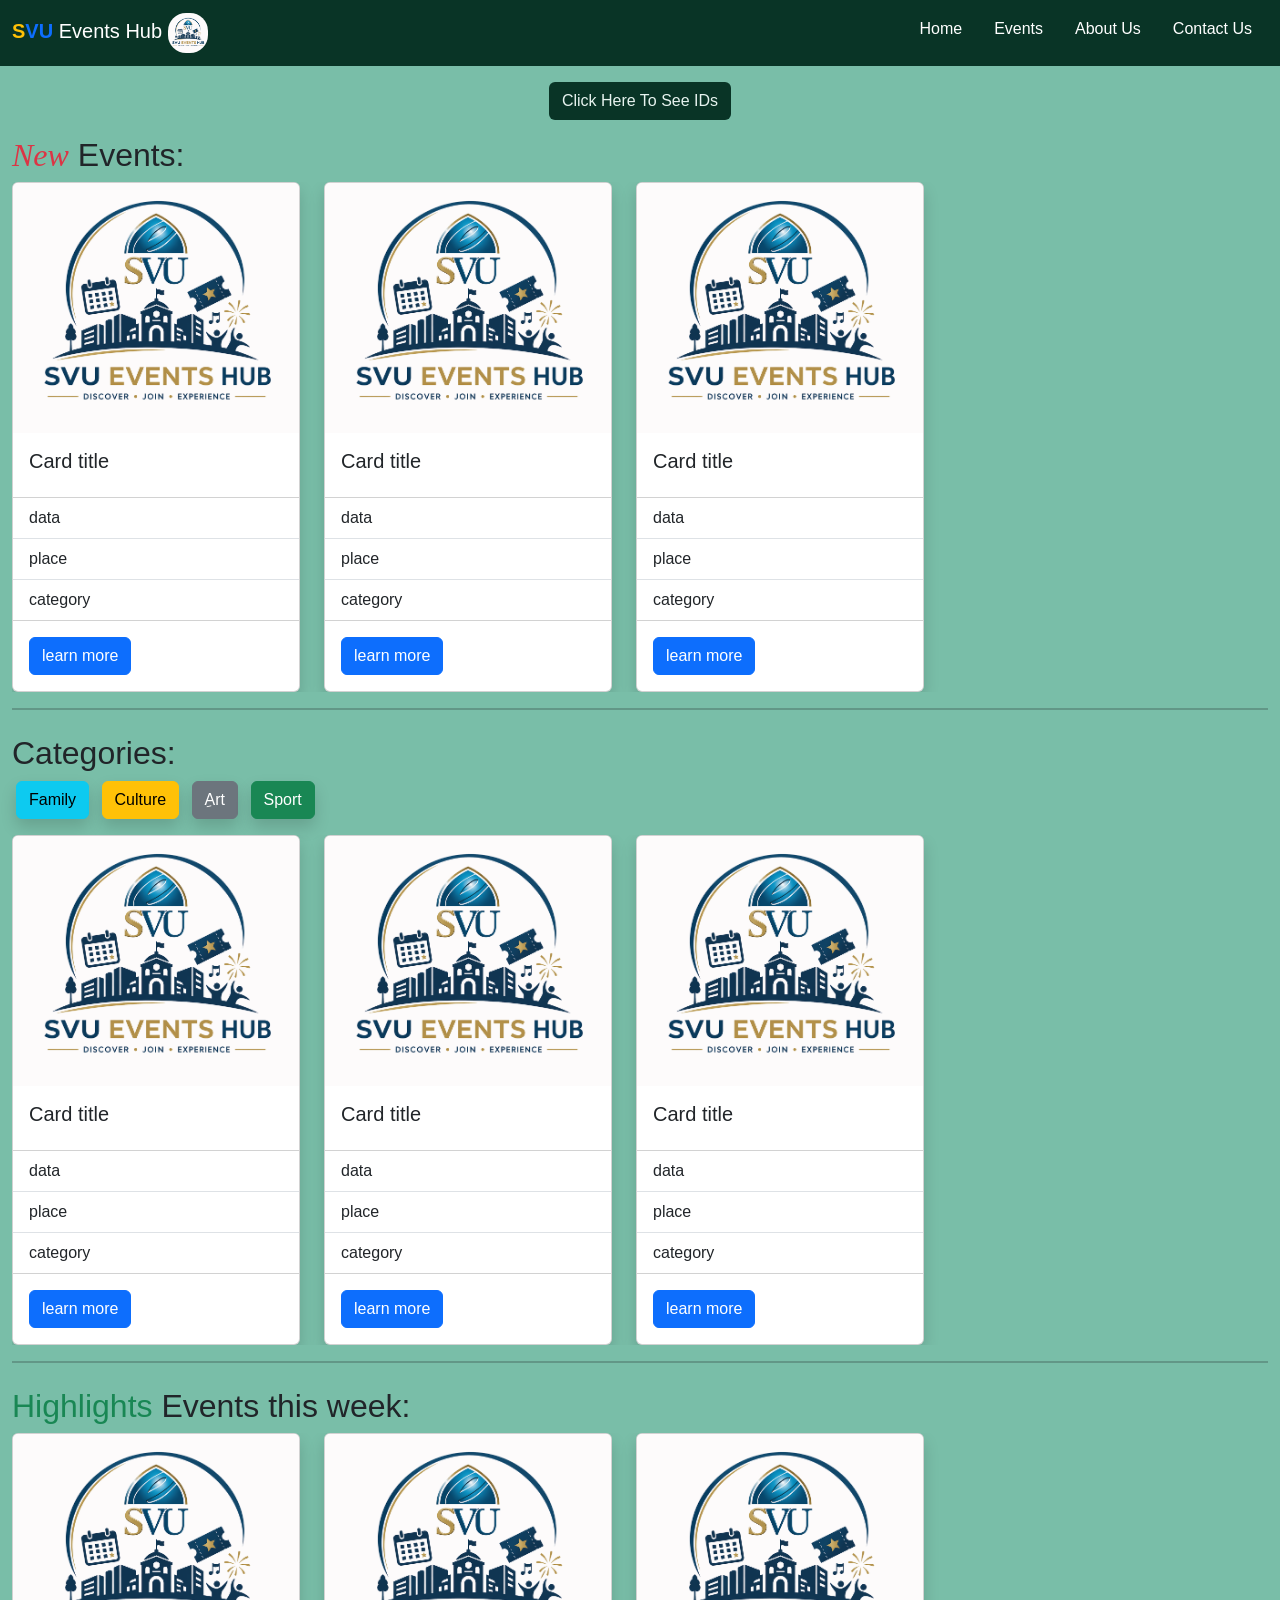
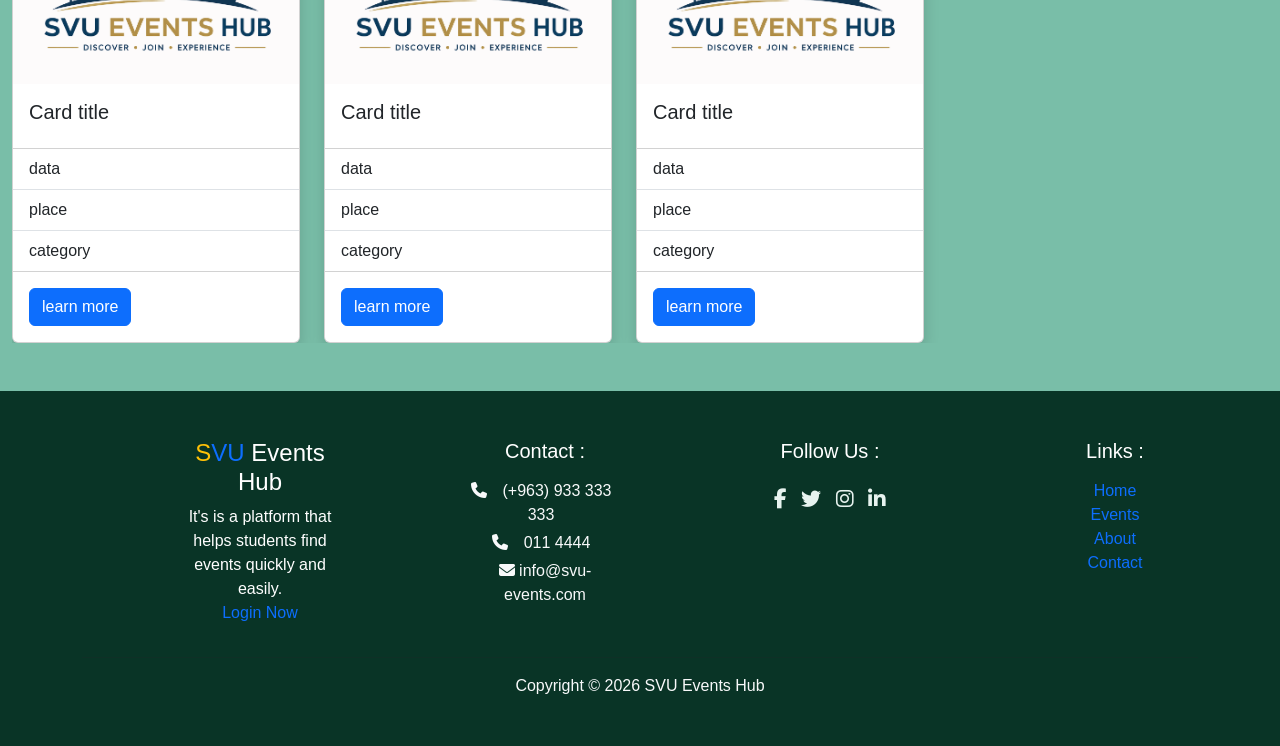
==== commit 2b71f9be: "update" ====
--- a/index.html
+++ b/index.html
@@ -13,30 +13,6 @@
     <title>SVU Events Hub</title>
 
     <style>
-        h2,
-        h6,
-        h4 {
-            font-weight: bold;
-            color: #E7F3EF;
-        }
-
-        .ids {
-            font-family: serif;
-            font-size: large;
-            font-weight: bold;
-            border: solid 1px #E7F3EF;
-            color: #E7F3EF;
-            font-style: italic;
-            text-align: center;
-            transition: 1.2s;
-            padding: 0px 15px;
-        }
-
-        .ids:hover {
-            color: #ffffff;
-            transform: scale(1.2);
-            cursor: pointer;
-        }
     </style>
 
 </head>
@@ -84,13 +60,18 @@
     <div class="m-auto">
         <button class="btn" style="background-color:#093426; color: #E7F3EF;" data-bs-toggle="collapse"
             data-bs-target="#ids" aria-controls="ids" aria-expanded="false" aria-label="">Click Here To See IDs</button>
-        <div class="collapse" id="ids">
-
-            <p class="ids shadow mt-2">Stu_000000</p>
-            <p class="ids shadow mt-2">Stu_000000</p>
-            <p class="ids shadow mt-2">Stu_000000</p>
-            <p class="ids shadow mt-2">Stu_000000</p>
-            <p class="ids shadow mt-2">Stu_000000</p>
+        <div class="collapse row" id="ids">
+
+            <div class="col-6">
+                <p class="ids shadow mt-2">Stu_000000</p>
+                <p class="ids shadow mt-2">Stu_000000</p>
+                <p class="ids shadow mt-2">Stu_000000</p>
+            </div>
+
+            <div class="col-6">
+                <p class="ids shadow mt-2">Stu_000000</p>
+                <p class="ids shadow mt-2">Stu_000000</p>
+            </div>
 
         </div>
     </div>
@@ -108,7 +89,7 @@
             <h2 class=""><span class="text-danger" style="font-style: italic; font-family: serif;">New</span> Events:
             </h2>
 
-            <section class="slid-container d-flex overflow-auto">
+            <section class="gap-4 slid d-flex overflow-auto">
 
                 <div class="card flex-shrink-0 shadow card-item" style="width: 18rem;">
                     <img src="assets/img/logo.png" class="card-img-top" alt="...">
@@ -168,13 +149,13 @@
             <h2>Categories:</h2>
 
             <div class="btn-cate mb-3">
-                <button class="btn btn-info shadow">Family</button>
-                <button class="btn btn-warning shadow">Culture</button>
-                <button class="btn btn-secondary shadow">ِArt</button>
-                <button class="btn btn-success shadow">Sport</button>
-            </div>
-
-            <section class="slid-container d-flex overflow-auto">
+                <button class="btn btn-info shadow mx-1">Family</button>
+                <button class="btn btn-warning shadow mx-1">Culture</button>
+                <button class="btn btn-secondary shadow mx-1">ِArt</button>
+                <button class="btn btn-success shadow mx-1">Sport</button>
+            </div>
+
+            <section class="gap-4 slid d-flex overflow-auto">
 
                 <div class="card flex-shrink-0 shadow card-item" style="width: 18rem;">
                     <img src="assets/img/logo.png" class="card-img-top" alt="...">
@@ -233,7 +214,7 @@
 
             <h2><span class="text-success">Highlights</span> Events this week:</h2>
 
-            <section class="slid-container d-flex overflow-auto">
+            <section class="gap-4 slid d-flex overflow-auto">
 
                 <div class="card flex-shrink-0 shadow card-item" style="width: 18rem;">
                     <img src="assets/img/logo.png" class="card-img-top" alt="...">
@@ -309,7 +290,7 @@
                     <p class="text-light"><i class="fas fa-envelope"></i> info@svu-events.com</p>
                 </div>
 
-                <div class="col-6 col-lg-2 offset-lg-1 mb-3 mar">
+                <div class="col-6 col-lg-2 offset-lg-1 mb-3 mar-footer">
                     <h5 class="text-white mb-3">Follow Us :</h5>
 
                     <a href="#" class="social-icon"><i class="fab fa-facebook-f"></i></a>
@@ -318,7 +299,7 @@
                     <a href="#" class="social-icon"><i class="fab fa-linkedin-in"></i></a>
                 </div>
 
-                <div class="col-6 col-lg-2 offset-lg-1 mb-3 mar">
+                <div class="col-6 col-lg-2 offset-lg-1 mb-3 mar-footer">
                     <h5 class="text-white mb-3">Links :</h5>
 
                     <a href="index.html" class="" style="text-decoration: none; display: block;">Home</a>
--- a/assets/css/style.css
+++ b/assets/css/style.css
@@ -27,6 +27,31 @@
     margin: 0;
 }
 
+.ids {
+    font-family: serif;
+    font-size: large;
+    font-weight: bold;
+    border: solid 1px #E7F3EF;
+    color: #E7F3EF;
+    font-style: italic;
+    text-align: center;
+    transition: 1.2s;
+    padding: 0px 15px;
+}
+
+.ids:hover {
+    color: #ffffff;
+    transform: scale(1.2);
+    cursor: pointer;
+}
+
+h2,
+h6,
+h4 {
+    font-weight: bold;
+    color: #E7F3EF;
+}
+
 .social-icon {
     display: inline-block;
     margin: 5px;
@@ -40,13 +65,8 @@
     transform: scale(1.2);
 }
 
-.slid-container {
-    scroll-snap-type: x mandatory;
-    gap: 1rem;
-}
-
 .card {
-    scroll-snap-align: start;
+    scroll-snap-align: center;
     position: relative;
 }
 
@@ -59,6 +79,11 @@
     min-width: 300px;
 }
 
+.slid {
+    scroll-snap-type: x mandatory;
+    gap: 1rem;
+}
+
 @media (max-width: 768px) {
     .card-item {
         min-width: 100%;
@@ -68,7 +93,12 @@
         height: 300px;
     }
 
-    .mar{
+    .mar-footer {
         padding-top: 25px;
     }
+
+    .card {
+        margin-right: 10%;
+        margin-left: 10%;
+    }
 }
